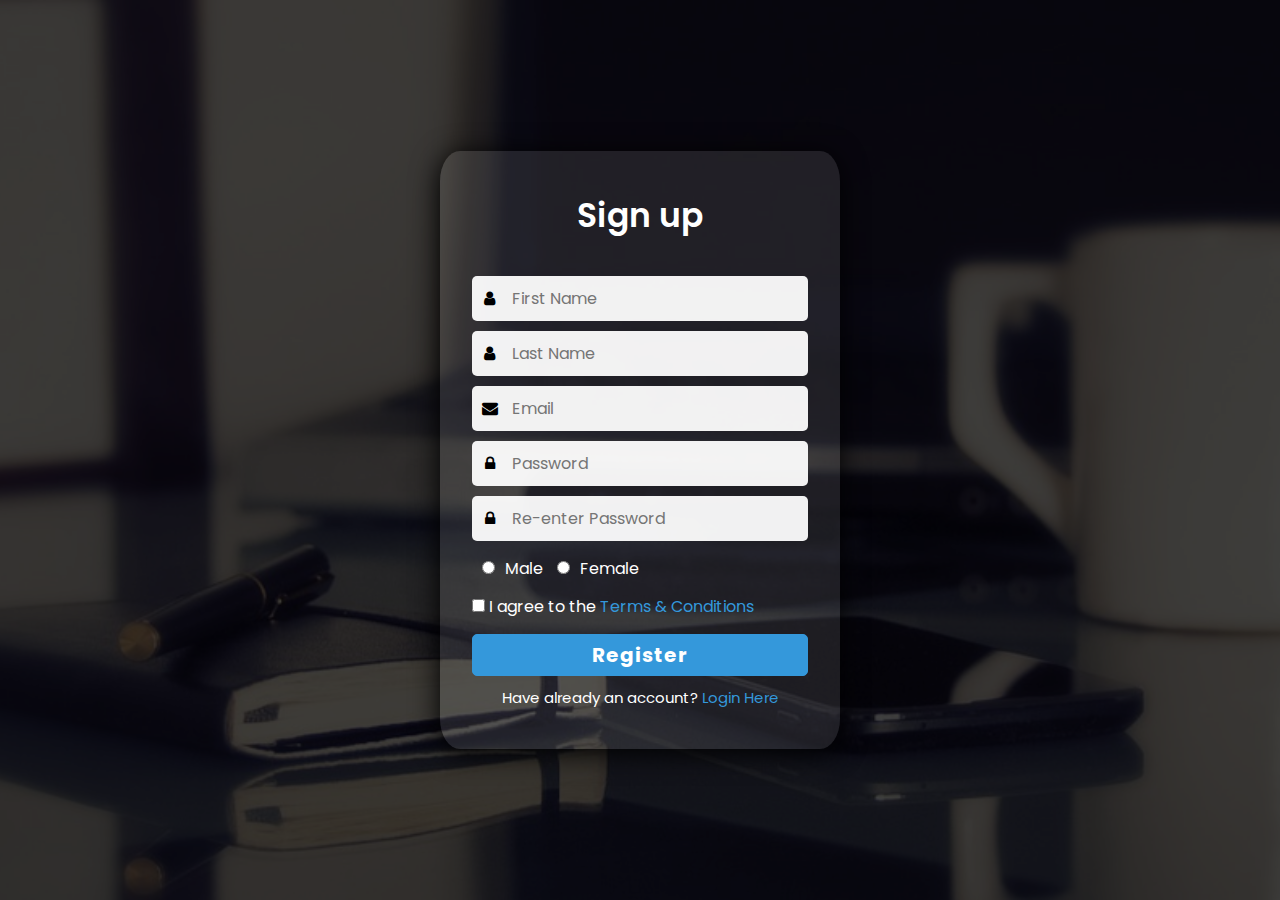
==== Registration.html @ 35028d1d "create registration form" ====
<!DOCTYPE html>
<html lang="en">

<head>
    <meta charset="UTF-8">
    <meta name="viewport" content="width=device-width, initial-scale=1.0">
    <title>Registration</title>
    <link rel="stylesheet" href="style.css">
    <link rel="stylesheet" href="https://cdnjs.cloudflare.com/ajax/libs/font-awesome/4.7.0/css/font-awesome.min.css">
</head>

<body>
    <div class="black"></div>
    <div class="container">
        <p>Sign up</p>
        <form action="#">
            <div class="field">
                <span class="fa fa-user"></span>
                <input type="text" placeholder=" First Name" required>
            </div>
            <div class="field">
                <span class="fa fa-user"></span>
                <input type="text" placeholder=" Last Name "required>
            </div>
            <div class="field">
                <span class="fa fa-envelope"></span>
                <input required type="email" placeholder=" Email">
            </div>
            <div class="field">
                <span class="fa fa-lock"></span>
                <input required type="password" placeholder=" Password" >
            </div>
            <div class="field">
                <span class="fa fa-lock"></span>
                <input type="password" required placeholder=" Re-enter Password">
            </div>
            <div class="gender">
                <input type="radio" name="gender">Male
                <input type="radio" name="gender">Female
            </div>
            <div class="confirm">
                <input type="checkbox"> I agree to the <a href="#">Terms & Conditions</a>
            </div>
            <div class="register">
                <input type="submit" value="Register">
            </div>
            <div class="logon">
                Have already an account?
                <a href="index.html">Login Here</a>
             </div>

        </form>
    </div>
    
</body>

</html>
---- style.css ----
@import url('https://fonts.googleapis.com/css2?family=Poppins:ital,wght@0,100;0,200;0,300;0,400;0,500;0,600;0,700;0,800;1,100;1,200;1,300;1,400;1,500;1,600;1,700;1,800;1,900&display=swap');
/* login */
 *{
    margin: 0;
    padding: 0;
    box-sizing: border-box;
    font-family: Poppins , 'serif';
    justify-content: center;
    align-items: center;
    
    text-decoration: none;
}
body{
    background: url("bg.jpg");
    background-repeat: no-repeat;
    height: 100vh;
    
    background-size: cover;
    background-position: center;
}
.black{
    height: 100vh;
    background-color: black;
    opacity: .75;
}

.container{

position: absolute;
border-radius:5% ;
top: 50%;
left: 50%;
text-align: center;
padding: 40px 32px;
width: 400px;
transform: translate(-50%,-50%);
background: rgba(255,255,255,0.1);
box-shadow: -1px 4px 28px 0px rgba(0,0,0,1);
}
.container p{
    color: white;
    font-size: 33px;
    font-weight: 600;
    margin: 0 0 35px 0;
}
.field-user , .field-pass {
        position: relative;
        border-radius: 5px;
        height: 45px;
        width: 100%;
        display: flex;
        background: rgba(255,255,255,0.94);
      }
      .field-user span , .field-pass span{
        color: #222;
        width: 40px;
        line-height: 45px;
      }

      .field-user input,.field-pass input{
        height: 100%;
        width: 100%;
        background: transparent;
        border: none;
        outline: none;
        color: #222;
        font-size: 16px;
        font-family: 'Poppins',sans-serif;
      }
      .field-pass{
        margin-top: 16px;
      }
      .forgot{
        text-align: left;
        margin: 10px 0;
      }
      .forgot a{
        color: white;
        font-family: 'Poppins',sans-serif;
      }
      .forgot:hover a{
        text-decoration: underline;
      }
      
      .field-submit input{
        border-radius: 5px;
        background: #3498db;
        border: 1px solid #2691d9;
        color: white;
        width: 100%;
        padding:5px 0;
        font-size: 18px;
        letter-spacing: 1px;
        font-weight: 600;
        cursor: pointer;
        
      }
      .field-submit input:hover{
        background: #2691d9;
      }
      .login{
        color: white;
        margin: 20px 0;
        font-family: 'Poppins',sans-serif;
      }
      .links{
        display: flex;
        cursor: pointer;
        color: white;
        margin: 0 0 20px 0;
      }
      .facebook,.instagram{
        border-radius: 5px;
        width: 100%;
        height: 45px;
        line-height: 45px;
        margin-left: 10px;
      }
      .facebook{
        margin-left: 0;
        background: #4267B2;
        border: 1px solid #3e61a8;
      }
      .instagram{
        background: #E1306C;
        border: 1px solid #df2060;
      }
      .facebook:hover{
        background: #3e61a8;
      }
      .instagram:hover{
        background: #df2060;
      }
      .links i{
        font-size: 17px;
      }
      i span{
        margin-left: 8px;
        font-weight: 500;
        letter-spacing: 1px;
        font-size: 16px;
        
      }
      .signup{
        font-size: 15px;
        color: white;
      
      }
      .signup a{
        color: #3498db;
        text-decoration: none;
      }
      .signup a:hover{
        text-decoration: underline;
      }

      /* registration */
   
    #reg{
      color: white;
      font-size:30px;
      font-weight: 600;
      margin: 0 0 20px 0;
    }
      
    .field{
      border-radius: 5px;
      position: relative;
      height: 45px;
      width: 100%;
      display: flex;
      background: rgba(255,255,255,0.94);
      margin-bottom: 10px;
    }
    .field input{
      height: 100%;
      width: 100%;
      background: transparent;
      border: none;
      outline: none;
      color: #222;
      font-size: 16px;
      font-family: 'Poppins',sans-serif;
    }
    .gender{
      text-align: left;
      color: white;
      margin-bottom: 10px;
    }
    .gender input{
      margin: 10px;
    }
    .confirm{
      color: white;
      text-align: left;
      margin-bottom: 15px;
    }
    .confirm a{
      color: #3498db;
    }
    .confirm a:hover{
      text-decoration: underline;
    }

    .register input{
      background: #3498db;
      border: 1px solid #3498db;
      border-radius: 5px;
      color: white;
      width: 100%;
      padding:5px 10px;
      font-size: 20px;
      letter-spacing: 1.2px;
      font-weight: 700;
      cursor: pointer;
    }
    .field span{
      color: black;
        width: 40px;
        line-height: 45px;
    }
    .logon{
      margin-top: 10px;
      font-size: 15px;
      color: white;
    
    }
    .logon a{
      color: #3498db;
      text-decoration: none;
    }
    .logon a:hover{
      text-decoration: underline;
    }
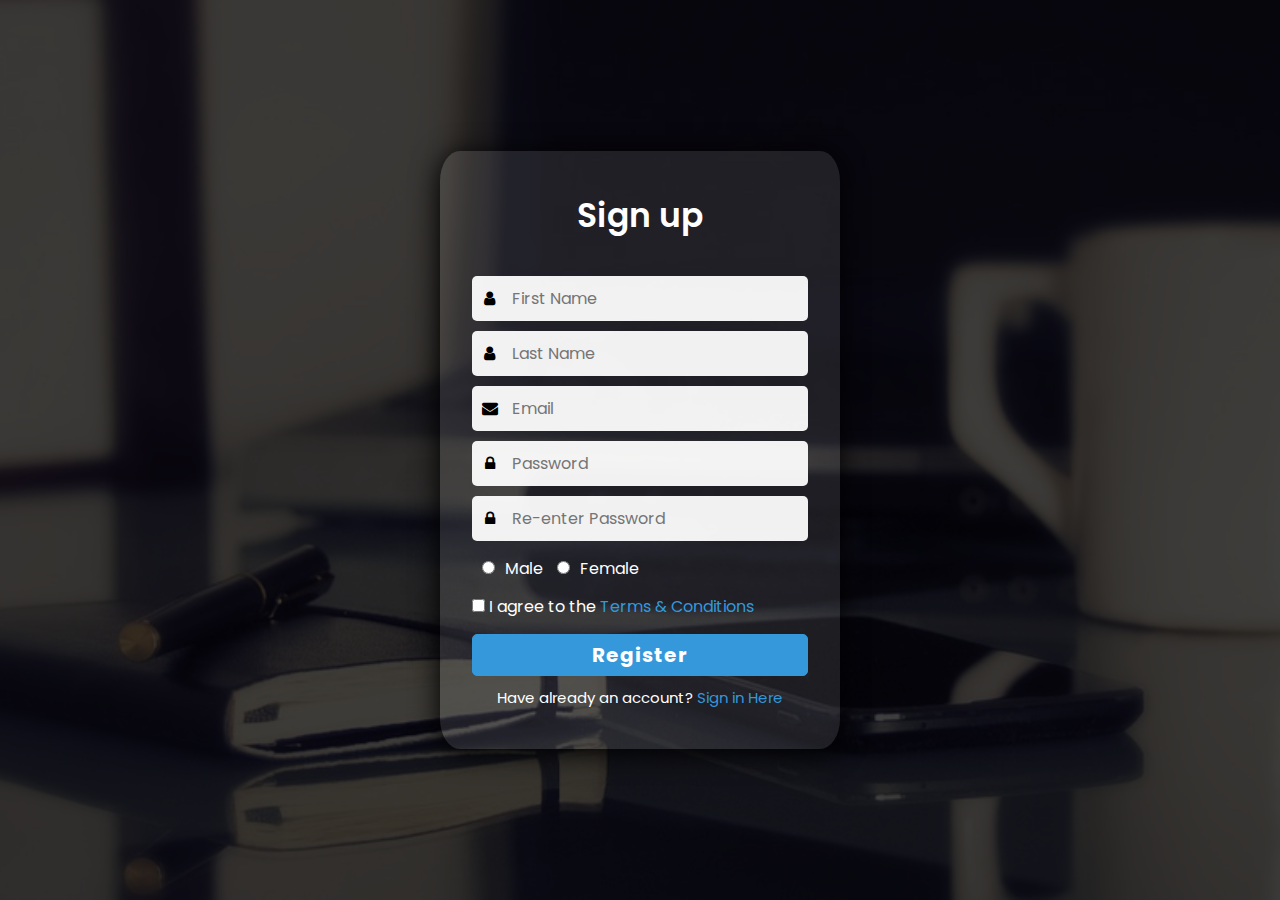
==== commit 4a20c245: "name change" ====
--- a/Registration.html
+++ b/Registration.html
@@ -46,7 +46,7 @@
             </div>
             <div class="logon">
                 Have already an account?
-                <a href="index.html">Login Here</a>
+                <a href="index.html">Sign in Here</a>
              </div>
 
         </form>
